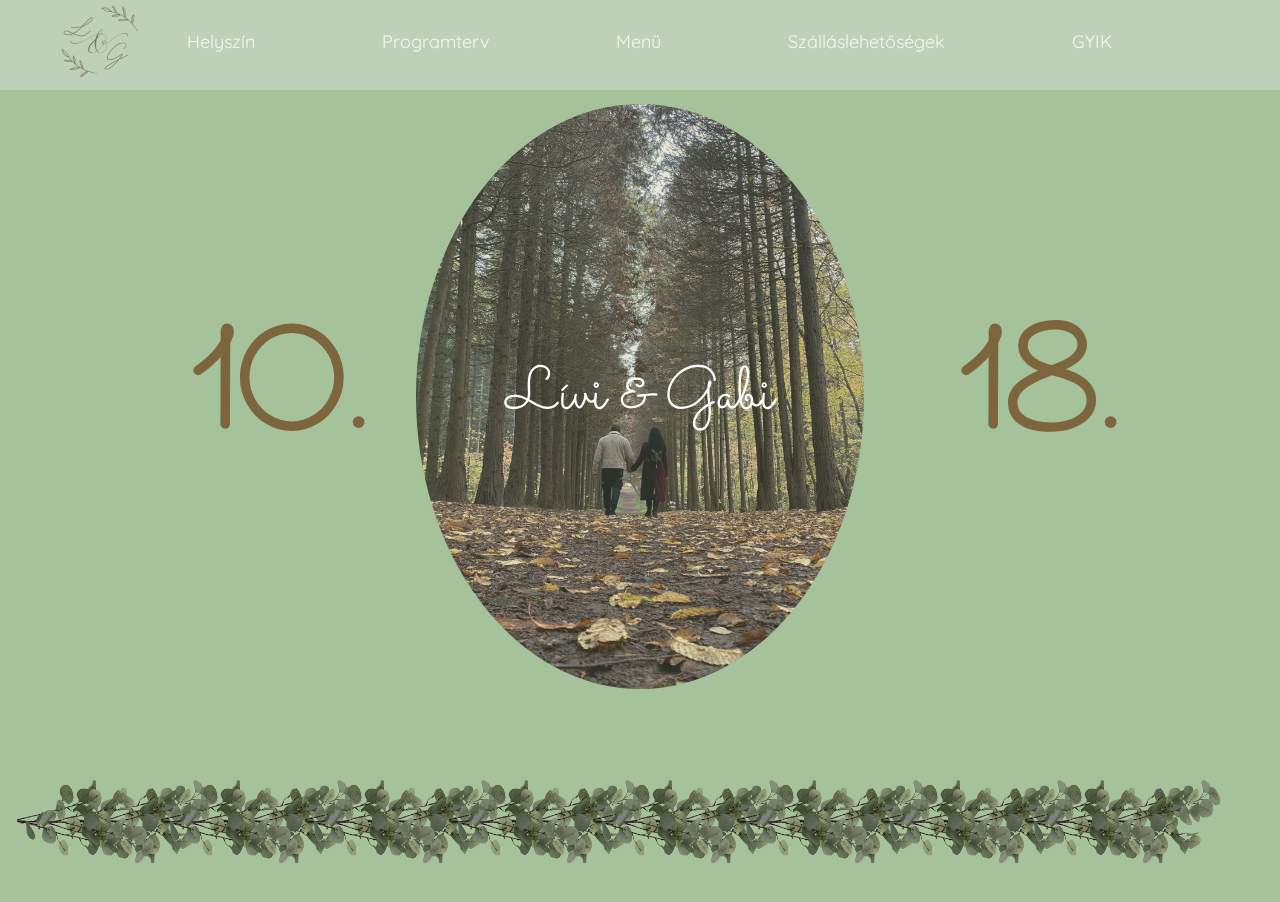
==== index.html @ f37aec96 "Add files via upload" ====
<html>
    <head>
        <title>liviesgabi</title>
        <meta charset="UTF-8">
        <link rel="stylesheet" href="style.css">
        <link rel="preconnect" href="https://fonts.googleapis.com">
        <link rel="preconnect" href="https://fonts.gstatic.com" crossorigin>
        <link href="https://fonts.googleapis.com/css2?family=Sacramento&display=swap" rel="stylesheet">
        <link href="https://fonts.googleapis.com/css2?family=Quicksand:wght@300..700&display=swap" rel="stylesheet">
        <link rel="stylesheet" href="https://cdnjs.cloudflare.com/ajax/libs/font-awesome/4.7.0/css/font-awesome.min.css">
    </head>
    <body>
      <div class="header">
        <ul id="navbar-ul2">
            <li><a href="index.html"><img id="logo" src="logo.png" alt=""></a></li>
            <li><a class="headertext-padding headertext-style quicksand hideOnMobile" href="helyszin.html">Helyszín</a></li>
            <li><a class="headertext-padding headertext-style quicksand hideOnMobile" href="programterv.html">Programterv</a></li>
            <li><a class="headertext-padding headertext-style quicksand hideOnMobile" href="menu.html">Menü</a></li>
            <li><a class="headertext-padding headertext-style quicksand hideOnMobile" href="szallasok.html">Szálláslehetőségek</a></li>
            <li><a class="headertext-padding headertext-style quicksand hideOnMobile" href="gyik.html">GYIK</a></li>
            <li><a id="ham-icon" class="headertext-padding headertext-style quicksand" onclick=showSidebar() href="#"><svg xmlns="http://www.w3.org/2000/svg" height="40" viewBox="0 -960 960 960" width="40"><path d="M120-240v-80h720v80H120Zm0-200v-80h720v80H120Zm0-200v-80h720v80H120Z"/></svg></a></li>
          </ul>
      </div>
        <div class="sidebar">
      
          <ul>
            <li><a onclick=hideSidebar() href="#"><svg xmlns="http://www.w3.org/2000/svg" height="24" viewBox="0 -960 960 960" width="24"><path d="m256-200-56-56 224-224-224-224 56-56 224 224 224-224 56 56-224 224 224 224-56 56-224-224-224 224Z"/></svg></a></li>
            <li><a class="headertext-padding headertext-style quicksand" href="helyszin.html">Helyszín</a></li>
            <li><a class="headertext-padding headertext-style quicksand" href="programterv.html">Programterv</a></li>
            <li><a class="headertext-padding headertext-style quicksand" href="menu.html">Menü</a></li>
            <li><a class="headertext-padding headertext-style quicksand" href="szallasok.html">Szálláslehetőségek</a></li>
            <li><a class="headertext-padding headertext-style quicksand" href="gyik.html">GYIK</a></li>
          </ul>
  
        </div>
      
          <div class="center-cross-screen-left">
          <h2 id="month" class="sacramento-regular">10.</h2>
          </div>
          <div class="center-cross-screen-right">
            <h2 id="month" class="sacramento-regular">18.</h2>
            </div>
        </div>
        <div class="center-screen">
            <h2 id="main-title" class="sacramento-regular">Lívi & Gabi</h2>
            <img id="together-img" src="together.jpg">
        </div>
          </div>
        <div id="treeline">
    
        <img class="leaf-img" id="leaf-img-1" src="leaf.png">
        <img class="leaf-img" id="leaf-img-2" src="leaf.png">
        <img class="leaf-img" id="leaf-img-3" src="leaf.png">
        <img class="leaf-img" id="leaf-img-4" src="leaf.png">
        <img class="leaf-img" id="leaf-img-5" src="leaf.png">
        <img class="leaf-img" id="leaf-img-6" src="leaf.png">
        <img class="leaf-img" id="leaf-img-7" src="leaf.png">
        <img class="leaf-img" id="leaf-img-8" src="leaf.png">     
        </div>
        <script>
          function showSidebar(){
            const sidebar = document.querySelector('.sidebar')
            sidebar.style.display = 'flex'
          }
          function hideSidebar(){
            const sidebar = document.querySelector('.sidebar')
            sidebar.style.display = 'none'
          }
      </script>
    </body>
</html>
---- style.css ----
body {
    background-color: rgb(166,194,155);
    background-position: center;
    background-repeat: no-repeat;
    background-size: cover;
    padding: 0;
    margin: 0;
}

a {
    text-decoration: none;
    color: rgb(255,255,255);
    
}

a:hover {
    font-weight: 500;
}

hr{
    width: 80%;
    margin-top: 10%;
    height: 0px;
    border: none;
    border-top: 0.5px solid rgba(78, 30, 2, 0.311);
}

svg{
    display:none;
}


#navbar {
    overflow: hidden;
    top: 0;
    width: 100%;
    z-index: 2;
}

#main-title {
    color: rgb(255,255,255);
    font-size: 100px;
    z-index:1;
}

#venue-div {
    margin-top: 5%;
    margin-bottom: 10%;
    /*
    margin-left:10%;
    margin-right:10%;
    */
    height: 300px;
    background-color: rgba(99,116,93,.2);
    border-radius: 15px;
}

#venue-img {
    width: 60%; 
    height: 60%;
    margin: 15px;
    border-radius: 15px;
}



#venue-img-div {
    border-left: 1px solid rgba(120,120,120,.4);
}

#treeline {
   margin-left: 45px;
}

#reed-right {
    position: absolute;
    z-index:1;
    margin-left: 77%;
    margin-top: -8%;
    transform: scaleX(-1);
}

#reed-left {
    position: absolute;
    z-index:1;
    margin-top: -8%;
    margin-left: 11%;
}

#together-img{
    position:absolute;
    z-index:0;
    width: 35%;
    height: 65%;
    border-radius: 50%;
    opacity: 75%;
}

#logo {
    position: absolute;
    height: 90px;
    width: 90px;
    margin-left: 3%;
    z-index:1;
}


#month {
    font-size: 140px;
    color:#795c34;
    opacity: 0.9;
    font-weight: 600;
}

#venue-title{
    color:#795c34;
    opacity: 0.9;
}

#menu-div {
    width: 50%;
    height: 140%;
    background-color: rgba(243, 222, 210, 0.2);
    color:#795c34;
    opacity: 0.9;
    display:flex;
    justify-content: center;
    align-items: center;
    margin-top: 15%;
    border-radius: 8px;
    margin-bottom: 2%;
    display: block;
    text-align: center;
}

#menu-title-div {
    font-size: 30px;
    padding-top: 10%;
    font-weight: 200;
}

#appetizer-title-div {
    color:#795c34;
    opacity: 0.9;
    font-size: 22px;
    padding-top: 15%;
}

#appetizer-title-div h3 {
    font-size: 20px;
    font-weight: 200;
}

#main-course-title-div {
    color:#795c34;
    opacity: 0.9;
    font-size: 22px;
    padding-top: 15%;
}

#main-course-title-div h3 {
    font-size: 20px;
    font-weight: 200;
}

#dessert-title-div {
    font-size: 22px;
    padding-top: 15%;
    color:#795c34;
    opacity: 0.9;
}

#dessert-title-div h3 {
    font-size: 20px;
    font-weight: 200;
}

#hotel-main-title{
    color:#80471c;
    opacity: 0.6;
}

#faqdiv {
    text-align:center;
    margin-top: 10%;
    margin-bottom: 5%;
    font-size: 18px;
    color: rgb(74, 26, 6);
    padding-left: 8%;
    padding-right: 8%;
    padding-top: 5%;
    padding-bottom: 5%;
    background-color: rgba(255,255,255,.2);
    font-family:"DM Sans", sans-serif;
}

#faqdiv p:not(#googlemap){
    margin-bottom: 5%;
}

#faqdiv h3 {
    font-weight: bolder;
}

#faqdiv a {
    color:blue;
    text-decoration: underline;
}

#gyikdiv {
    margin-top:10%;
    text-align: center;
    font-size: 30px;
    font-family:"DM Sans", sans-serif;
    color: rgb(74, 26, 6);
}

.off-screen-menu {
    background-color: rgba(230,230,230,.4);
    height: 100vh;
    width: 100%;
    max-width: 450px;
    position: fixed;
    top: 0;
    right: -450px;
    display:flex;
    flex-direction: column;
    justify-content: center;
    align-items: center;
    text-align: center;
    font-size: 3rem;
    transition: .3s ease;
}

.off-screen-menu.active {
    right: 0;
}

.ham-menu {
    height: 50px;
    width: 50px;
    margin-left: auto;
    position: relative;
}

.ham-menu span {
    height: 5px;
    width: 100%;
    background-color: white;
    border-radius: 25px;
    position: absolute;
    top: 50%;
    left: 50%;
    transform: translate(-50%, -50%);
    transition: .3s ease;
}

.ham-menu span:nth-child(1) {
    top: 25%;
}

.ham-menu span:nth-child(3) {
    top: 75%;
}

.ham-menu.active span:nth-child(1) {
    top: 50%;
    transform: translate(-50%, -50%) rotate(45deg);
}

.ham-menu.active span:nth-child(2){
    opacity: 0;
}

.ham-menu.active span:nth-child(3){
    top: 50%;
    transform: translate(-50%, 50%) rotate(-45deg);
}


.center {
    margin: auto;
    width: 50%;
  }

.header {
    overflow: hidden;
    background-color: rgba(230,230,230,.4);
    position: fixed;
    top: 0;
    width: 100%;
    z-index: 2;
    height: 90px;
    backdrop-filter: blur(5px);
}

.sidebar {
    position: fixed;
    top: 0;
    right: 0;
    height: 100vh;
    width: 250px;
    z-index: 999;
    background-color: rgba(230,230,230,.4);
    box-shadow: -10px 0 10px rgba(0,0,0,0.1);
    display: none;
    flex-direction: column;
    align-items: flex-start;
    justify-content: flex-start;
    backdrop-filter: blur(10px);
}

.sidebar ul {
    list-style: none;
}

.sidebar li {
    width: 100%;
    margin-top: 20px;
}

.sidebar a {
    width: 100%;
}

.quicksand {
    font-family: "Quicksand", sans-serif;
    font-optical-sizing: auto;
    font-weight: 300;
    font-style: normal;
}

nav{
    background-color: rgba(230,230,230,.4);

}

nav ul {
    width: 100%;
    list-style: none;
    display: flex;
    justify-content: space-between;  
}

svg{
    fill:white;
}

#navbar-ul {
    display: flex;
    flex-direction: row;
    justify-content: space-between;
}

#navbar-ul2 {
    width: 100%;
    list-style: none;
    display: flex;
    flex-direction: row;
    justify-content: space-between;
    align-items: center;
    
}

#navbar-ul2 li{
    height: 50px;
}

#navbar-ul2 a {
    height: 100%;
    padding: 0 30px;
    text-decoration: none;
    display: flex;
    align-items: center;
}

#navbar-ul2 :nth-child(1){
  margin-left: -5px;
}

#navbar-ul2 :nth-child(7){
    margin-right: 4%;
    font-size: 20px;
  }

#navbar-template li {
    height: 50px;
}

#navbar a {
    height:100%;
    padding: 0 30px;
    text-decoration: none;
    align-items: center;
    color: black;
}

#navbar a.icon {
    display: block;
    position: absolute;
    right: 50;
    top: 37;
    font-size: 25px;
  }

  /* Add a grey background color on mouse-over */
#navbar a:hover {
    background-color: #ddd;
    color: black;
  }
  
  /* Style the active link (or home/logo) */
 #navbar .active {
    background-color: #04AA6D;
    color: white;
  }

#faqdiv h3{
    cursor: pointer;
    margin-bottom: 3%;
}

#faqdiv h3:hover{
    color: rgba(74, 26, 6,.7);
}

.sacramento-regular {
    font-family: "Sacramento", cursive;
    font-weight: 400;
    font-style: normal;
}

.dm-sans {
    font-family: "DM Sans", sans-serif;
    font-optical-sizing: auto;
    font-weight: 300;
    font-style: normal;
  }

.title {
    text-align: center;
    margin-top: 200px;
    font-size: 80px;
    color: rgb(255,255,255);
}

.hotel-left {
    height: 450px;
    max-width: 700px;
    border-radius: 15px;
}

.hotel-left img{
    display: block;
    position: relative;
    height: 450px;
    width: 700px;
    border-radius: 15px;
}

.hotel-right{
    position: relative;
    height: 450px;
    max-width: 950px;
    border-radius: 15px;
}

.hotel-right img{
    display: block;
    position: relative;
    height: 450px;
    width: 950px;
    border-radius: 15px;
}

.hotel-div {
    display:flex;
    justify-content: center;
    align-items: center;
    
}

  .slide-up, .slide-down {
    overflow:hidden
  }
  .slide-up > div, .slide-down > div {
    margin-top: -25%;
    transition: margin-top 0.4s ease-in-out;
  }
  .slide-down > div {            
    margin-top: 0;
  } 

.hotel-div {
    /*
    margin-top: 5%;
    margin-bottom: 10%;
    
    margin-left:10%;
    margin-right:10%;
    */
    height: 600px;
    border-radius: 15px;
}




.hotel-description{
    background-color: rgba(255,255,255,.1);
}

.citytitle {
    margin-top: 10%;
    color: white;
    font-size: 50px;
    text-align: center;
}

.center-screen {
    display: flex;
    justify-content: center;
    align-items: center;
    text-align: center;
    min-height: 88vh;
}

.center-cross-screen-left {
    position:absolute;
    display: flex;
    justify-content: center;
    align-items: center;
    text-align: center;
    min-height: 88vh;
    margin-left: 15%;
    z-index:1;
}

.center-cross-screen-right {
    position:absolute;
    display: flex;
    justify-content: center;
    align-items: center;
    text-align: center;
    min-height: 88vh;
    margin-left: 75%;
    z-index:0;
}

.center-screen-small {
    display: flex;
    justify-content: center;
    align-items: center;
    text-align: center;
    min-height: 65vh;
}

.left-screen {
    display: flex;
    justify-content: center;
    align-items: center;
    flex-direction: column;
}

.right-screen {
    display: flex;
    justify-content: center;
    align-items: center;
    flex-direction: column;
}


.half {
    width: 50%;

}

.eighty {
    width:80%;
}

.twenty {
    width: 20%;
}
  
.header-center {
    padding-top: 30px;
    text-align: center;
    z-index:0;
}


.header-center a:last-child{
    margin-right:auto;
}

.headertext-padding {
    margin-left: 5%;
    margin-right: 5%;
    padding-bottom: 100px;
    
}

.headertext-style {
    font-weight: 400;
    font-style: normal;
    color: rgba(255,255,255,.8);
    text-decoration: none;
    font-size: 18px;
}

.venue-text {
    padding: 15px;
    font-size:20px;
    color: rgba(245,245,245);
}

.venue-title{
    padding: 25px;
    font-size:30px;
    color: rgba(245,245,245);
    font-style:oblique;
    text-decoration:underline;
}

.rotate20 {
    -webkit-transform: rotate(20deg);
    -moz-transform: rotate(20deg);
    -o-transform: rotate(20deg);
    -ms-transform: rotate(20deg);
    transform: rotate(20deg);
}

.rotate200 {
    -webkit-transform: rotate(200deg);
    -moz-transform: rotate(200deg);
    -o-transform: rotate(200deg);
    -ms-transform: rotate(200deg);
    transform: rotate(200deg);
}

.rotate30 {
    -webkit-transform: rotate(35deg);
    -moz-transform: rotate(35deg);
    -o-transform: rotate(35deg);
    -ms-transform: rotate(35deg);
    transform: rotate(35deg);
}

.rotate60 {
    -webkit-transform: rotate(60deg);
    -moz-transform: rotate(60deg);
    -o-transform: rotate(60deg);
    -ms-transform: rotate(60deg);
    transform: rotate(60deg);
}

.leaf-img {
    width: 300px;
    height: 200px;
    margin: -40px;
    padding: 0px;
}

@media (min-width: 1700px) and (max-width: 1850px){
       /*#leaf-img-8 {
        visibility: hidden;
    }*/
    

    .leaf-img {
        width:280px;
        height: 180px;
    }
    
    #together-img {
        width: 30%;
        height: 60%;
    }
}

@media (min-width: 1630px) and (max-width: 1700px){
    /*
    #leaf-img-8 {
        visibility: hidden;
    }
    #leaf-img-7 {
        visibility: hidden;
    }
    
    #treeline{
        margin-left: 10%;
    }
    */
    .leaf-img {
        width:270px;
        height: 160px;
    }
}

@media (min-width: 1550px) and (max-width: 1630px){
    .leaf-img {
        width:260px;
        height: 160px;
    }
}

@media (min-width: 1450px) and (max-width: 1550px){
    .leaf-img {
        width: 250px;
        height: 150px;
    }
    
}

@media (min-width: 1380px) and (max-width: 1450px){
 
    .leaf-img {
        width: 240px;
        height: 150px;
    }

    .header a {
        display: none;
    }
}

@media (min-width: 1280px) and (max-width: 1380px){
    .leaf-img {
        width: 225px;
        height: 150px;
    }

    .header a {
        display: none;
    }
}
    @media (min-width: 1250px) and (max-width: 1280px){
        .leaf-img {
            width: 220px;
            height: 150px;
        }

        .header a {
            display: none;
        }
    }
    @media (min-width: 1170px) and (max-width:1250px){
        #leaf-img-8 {
            visibility: hidden;
        }
        .leaf-img {
            width: 230px;
            height: 150px;
        }

        .header a {
            display: none;
        }
    }
    @media (min-width: 1170px) and (max-width:1250px){
        #leaf-img-8 {
                visibility: hidden;
            }
        .leaf-img {
                width: 230px;
                height: 150px;
        }

        .header a {
            display: none;
        }
    }
        @media (min-width: 1100px) and (max-width:1170px){
            #leaf-img-8 {
                    visibility: hidden;
                }
                #leaf-img-7 {
                    visibility: hidden;
                }
            .leaf-img {
                    width: 245px;
                    height: 150px;
            }

            .header a {
                display: none;
            }
        }
            @media (min-width: 1030px) and (max-width:1100px){
                #leaf-img-8 {
                        visibility: hidden;
                    }
                    #leaf-img-7 {
                        visibility: hidden;
                    }
                .leaf-img {
                        width: 235px;
                        height: 150px;
                }

                .header a {
                    display: none;
                }
            }
                @media (min-width: 950px) and (max-width:1030px){
                    #leaf-img-8 {
                            visibility: hidden;
                        }
                        #leaf-img-7 {
                            visibility: hidden;
                        }
                        #leaf-img-6 {
                            visibility: hidden;
                        }
                    .leaf-img {
                            width: 245px;
                            height: 150px;
                    }

                    .header a {
                        display: none;
                    }
                }
                    @media (min-width: 880px) and (max-width:950px){
                            #leaf-img-8 {
                                visibility: hidden;
                            }
                            #leaf-img-7 {
                                visibility: hidden;
                            }
                            #leaf-img-6 {
                                visibility: hidden;
                            }
                            
                        .leaf-img {
                                width: 240px;
                                height: 150px;
                        }

                        .header a {
                            display: none;
                        }
                    }
                    @media (min-width: 780px) and (max-width:880px){
                        #leaf-img-8 {
                            visibility: hidden;
                        }
                        #leaf-img-7 {
                            visibility: hidden;
                        }
                        #leaf-img-6 {
                            visibility: hidden;
                        }
                        #leaf-img-5 {
                            visibility: hidden;
                        }
                    .leaf-img {
                            width: 250px;
                            height: 150px;
                    }

                    .header a {
                        display: none;
                    }
                }
                    @media (min-width: 720px) and (max-width:780px){
                        #leaf-img-8 {
                            visibility: hidden;
                        }
                        #leaf-img-7 {
                            visibility: hidden;
                        }
                        #leaf-img-6 {
                            visibility: hidden;
                        }
                        #leaf-img-5 {
                            visibility: hidden;
                        }
                    .leaf-img {
                            width: 240px;
                            height: 150px;
                    }

                    .header a {
                        display: none;
                    }
                }
                    @media (min-width: 640px) and (max-width:720px){
                        #leaf-img-8 {
                            visibility: hidden;
                        }
                        #leaf-img-7 {
                            visibility: hidden;
                        }
                        #leaf-img-6 {
                            visibility: hidden;
                        }
                        #leaf-img-5 {
                            visibility: hidden;
                        }
                    .leaf-img {
                            width: 220px;
                            height: 150px;
                    }

                    .header a {
                        display: none;
                    }
                }
                @media (min-width: 600px) and (max-width:640px){
                    #leaf-img-8 {
                        visibility: hidden;
                    }
                    #leaf-img-7 {
                        visibility: hidden;
                    }
                    #leaf-img-6 {
                        visibility: hidden;
                    }
                    #leaf-img-5 {
                        visibility: hidden;
                    }
                .leaf-img {
                        width: 210px;
                        height: 150px;
                }

                .header a {
                    display: none;
                }
            }
                @media (min-width: 310px) and (max-width:600px){
                #leaf-img-8 {
                    visibility: hidden;
                }
                #leaf-img-7 {
                    visibility: hidden;
                }
                #leaf-img-6 {
                    visibility: hidden;
                }
                #leaf-img-5 {
                    visibility: hidden;
                }
                #leaf-img-4 {
                    visibility: hidden;
                }
            .leaf-img {
                    width: 220px;
                    height: 150px;
            }

            .header a {
                display: none;
            }
        }

@media(min-width: 800px) and (max-width: 1100px){
    #navbar-ul2 li:nth-child(2){
        display: none;
    }
    #navbar-ul2 li:nth-child(3){
        display: none;
    }
    #navbar-ul2 li:nth-child(4){
        display: none;
    }
    #navbar-ul2 li:nth-child(5){
        display: none;
    }
    #navbar-ul2 li:nth-child(6){
        display: none;
    }
    svg{
        display:block;
    }
    #navbar-ul2:nth-child(1){
        margin-left:-3%;
    }
    #together-img{
        position:absolute;
        z-index:0;
        border-radius: 50;
        width: 65%;
        opacity: 75%;
    }
    #month{
        display:none;
    }
}
@media(min-width: 800px) and (max-width: 1300px){

#main-title {
    font-size: 60px;
}
.hotel-div{
   min-height: 950px;
   margin-top:40px;
   flex-direction: column;
}
.left-screen{
    min-height: 350px;
    margin-top:40px;
    width: 100%;
}
.right-screen{
    min-height: 350px;
    margin-top:40px;
    width: 100%;
}

.hotel-left{
    border-radius: 0px;
}
.hotel-left img{
    border-radius: 0px;
}

.hotel-right{
    border-radius: 0px;
}
.hotel-right img{
    border-radius: 0px;
}

.citytitle{
    margin-top: 20%;
    font-size: 40px;
}

#egy{
    order: 1;
}
#ketto{
    order: 2;
}
#harom{
    order: 3;
}
#negy{
    order: 4;
}
#ot{
    order: 5;
}
#hat{
    order: 6;
}
#het{
    order: 7;
}
#nyolc{
    order: 8;
}
#kilenc{
    order: 9;
}
#tiz{
    order: 10;
}
#tizenegy{
    order: 11;
}
#tizenketto{
    order: 12;
}
#tizenharom{
    order: 13;
}
#tizennegy{
    order: 14;
}
#tizenot{
    order: 15;
}
#tizenhat{
    order: 16;
}
#tizenhet{
    order: 17;
}
#tizennyolc{
    order: 18;
}
#hoteltitle{
    font-size:85px;
}
.hotel-img{
    width: 135%!important;
    margin-bottom: -10%;
    border-radius:0px;
}

.hotel-description{
    margin-top: 45px;
    margin-right: -10%;
    margin-left: -10%;
}
}

@media(min-width: 500px) and (max-width: 800px){
    #navbar-ul2 li:nth-child(2){
        display: none;
    }
    #navbar-ul2 li:nth-child(3){
        display: none;
    }
    #navbar-ul2 li:nth-child(4){
        display: none;
    }
    #navbar-ul2 li:nth-child(5){
        display: none;
    }
    #navbar-ul2 li:nth-child(6){
        display: none;
    }
    svg{
        display:block;
    }
    #navbar-ul2:nth-child(1){
        margin-left:-4%;
    }
    #gyikdiv{
        margin-top: 30%;
      }
      #together-img{
        position:absolute;
        z-index:0;
        border-radius: 0;
        width: 100%;
        opacity: 75%;
    }
    #month{
        display:none;
    }
    #main-title {
        font-size: 70px;
    }
    #main-title {
        font-size: 60px;
    }
    .hotel-div{
       min-height: 950px;
       margin-top:40px;
       flex-direction: column;
    }
    .left-screen{
        min-height: 350px;
        margin-top:40px;
        width: 100%;
    }
    .right-screen{
        min-height: 350px;
        margin-top:40px;
        width: 100%;
    }

    .hotel-left{
        border-radius: 0px;
    }
    .hotel-left img{
        border-radius: 0px;
    }

    .hotel-right{
        border-radius: 0px;
    }
    .hotel-right img{
        border-radius: 0px;
    }

    .citytitle{
        margin-top: 20%;
        font-size: 40px;
    }

    #egy{
        order: 1;
    }
    #ketto{
        order: 2;
    }
    #harom{
        order: 3;
    }
    #negy{
        order: 4;
    }
    #ot{
        order: 5;
    }
    #hat{
        order: 6;
    }
    #het{
        order: 7;
    }
    #nyolc{
        order: 8;
    }
    #kilenc{
        order: 9;
    }
    #tiz{
        order: 10;
    }
    #tizenegy{
        order: 11;
    }
    #tizenketto{
        order: 12;
    }
    #tizenharom{
        order: 13;
    }
    #tizennegy{
        order: 14;
    }
    #tizenot{
        order: 15;
    }
    #tizenhat{
        order: 16;
    }
    #tizenhet{
        order: 17;
    }
    #tizennyolc{
        order: 18;
    }
    #hoteltitle{
        font-size:85px;
    }
    .hotel-img{
        width: 110%!important;
        margin-bottom: -10%;
        border-radius:0px;
    }
}


@media(min-width: 200px) and (max-width: 500px){
   
    #navbar-ul2 li:nth-child(2){
        display: none;
    }
    #navbar-ul2 li:nth-child(3){
        display: none;
    }
    #navbar-ul2 li:nth-child(4){
        display: none;
    }
    #navbar-ul2 li:nth-child(5){
        display: none;
    }
    #navbar-ul2 li:nth-child(6){
        display: none;
    }
    svg{
        display:block;
    }
    #navbar-ul2:nth-child(1){
        margin-left:-6%;
    }
    .slide-up, .slide-down {
        overflow:hidden
      }
      .slide-up > div, .slide-down > div {
        margin-top: -75%;
        transition: margin-top 0.4s ease-in-out;
      }
      .slide-down > div {            
        margin-top: 0;
      }
      
      #gyikdiv{
        margin-top: 30%;
      }

      #menu-div{
        width: 80%;
        height: 100%;
        margin-top: 25%;
      }
      #together-img{
        position:absolute;
        z-index:0;
        border-radius: 0;
        width: 110%;
        opacity: 75%;
        margin-top: -2%;
    }
    #month{
        display:none;
    }
    .leaf-img {
        width: 200px;
        height: 150px;
        margin: -40px;
        padding: 0px;
    }
    #main-title {
        font-size: 60px;
    }
    .hotel-div{
       min-height: 950px;
       margin-top:40px;
       flex-direction: column;
    }
    .left-screen{
        min-height: 350px;
        margin-top:40px;
        width: 100%;
    }
    .right-screen{
        min-height: 350px;
        margin-top:40px;
        width: 100%;
    }

    .hotel-left{
        border-radius: 0px;
    }
    .hotel-left img{
        border-radius: 0px;
    }

    .hotel-right{
        border-radius: 0px;
    }
    .hotel-right img{
        border-radius: 0px;
    }

    .citytitle{
        margin-top: 30%;
        font-size: 40px;
    }

    #egy{
        order: 1;
    }
    #ketto{
        order: 2;
    }
    #harom{
        order: 3;
    }
    #negy{
        order: 4;
    }
    #ot{
        order: 5;
    }
    #hat{
        order: 6;
    }
    #het{
        order: 7;
    }
    #nyolc{
        order: 8;
    }
    #kilenc{
        order: 9;
    }
    #tiz{
        order: 10;
    }
    #tizenegy{
        order: 11;
    }
    #tizenketto{
        order: 12;
    }
    #tizenharom{
        order: 13;
    }
    #tizennegy{
        order: 14;
    }
    #tizenot{
        order: 15;
    }
    #tizenhat{
        order: 16;
    }
    #tizenhet{
        order: 17;
    }
    #tizennyolc{
        order: 18;
    }
    #hoteltitle{
        font-size:70px;
    }
    .hotel-img{
        width: 100%!important;
        margin-bottom: -15%;
        border-radius:0px;
    }
    
}
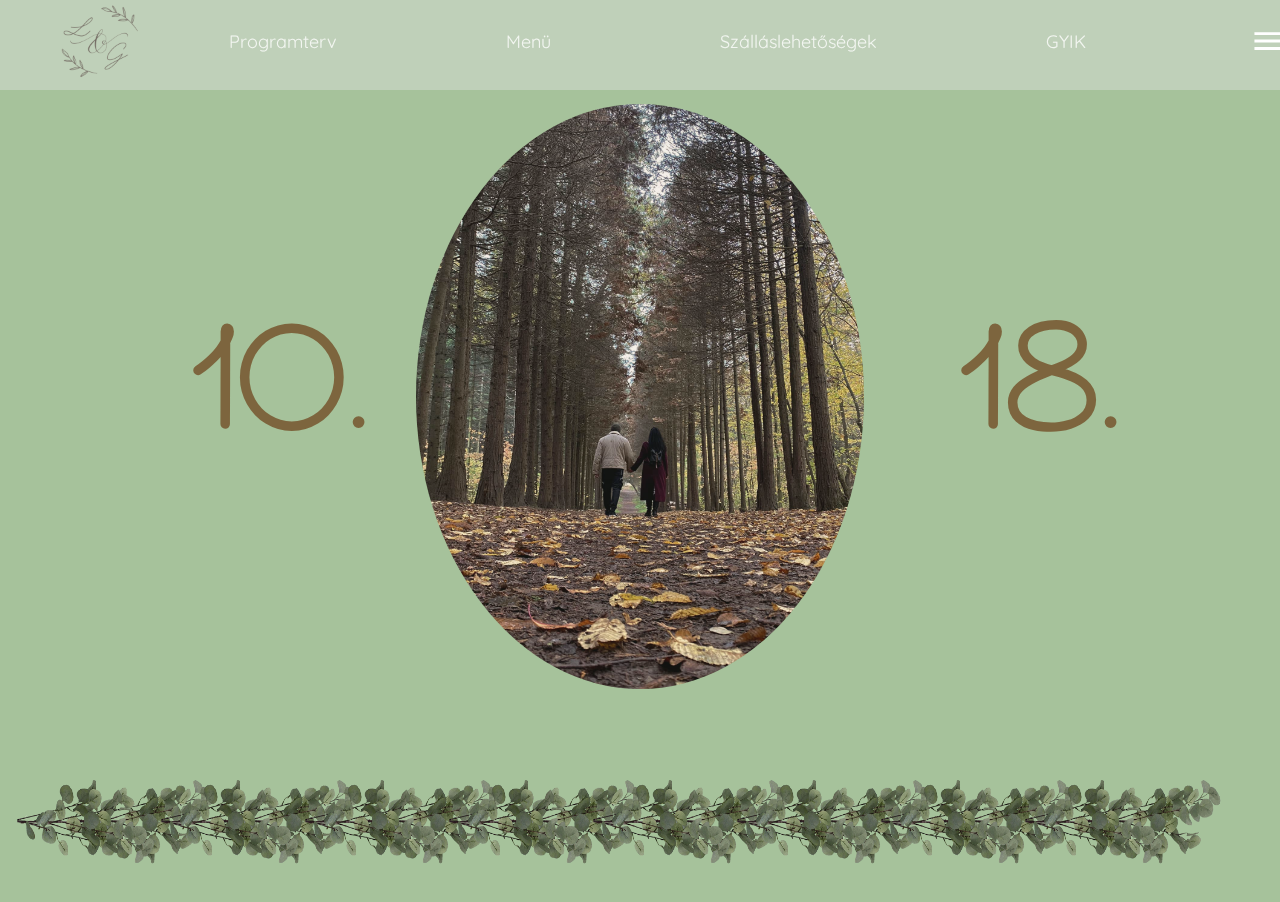
==== commit 35d7354e: "Update index.html" ====
--- a/index.html
+++ b/index.html
@@ -13,7 +13,7 @@
       <div class="header">
         <ul id="navbar-ul2">
             <li><a href="index.html"><img id="logo" src="logo.png" alt=""></a></li>
-            <li><a class="headertext-padding headertext-style quicksand hideOnMobile" href="helyszin.html">Helyszín</a></li>
+            <!--<li><a class="headertext-padding headertext-style quicksand hideOnMobile" href="helyszin.html">Helyszín</a></li>-->
             <li><a class="headertext-padding headertext-style quicksand hideOnMobile" href="programterv.html">Programterv</a></li>
             <li><a class="headertext-padding headertext-style quicksand hideOnMobile" href="menu.html">Menü</a></li>
             <li><a class="headertext-padding headertext-style quicksand hideOnMobile" href="szallasok.html">Szálláslehetőségek</a></li>
@@ -25,7 +25,7 @@
       
           <ul>
             <li><a onclick=hideSidebar() href="#"><svg xmlns="http://www.w3.org/2000/svg" height="24" viewBox="0 -960 960 960" width="24"><path d="m256-200-56-56 224-224-224-224 56-56 224 224 224-224 56 56-224 224 224 224-56 56-224-224-224 224Z"/></svg></a></li>
-            <li><a class="headertext-padding headertext-style quicksand" href="helyszin.html">Helyszín</a></li>
+            <!--<li><a class="headertext-padding headertext-style quicksand" href="helyszin.html">Helyszín</a></li>-->
             <li><a class="headertext-padding headertext-style quicksand" href="programterv.html">Programterv</a></li>
             <li><a class="headertext-padding headertext-style quicksand" href="menu.html">Menü</a></li>
             <li><a class="headertext-padding headertext-style quicksand" href="szallasok.html">Szálláslehetőségek</a></li>
@@ -42,7 +42,7 @@
             </div>
         </div>
         <div class="center-screen">
-            <h2 id="main-title" class="sacramento-regular">Lívi & Gabi</h2>
+            <!--<h2 id="main-title" class="sacramento-regular">Lívi & Gabi</h2>-->
             <img id="together-img" src="together.jpg">
         </div>
           </div>
@@ -68,4 +68,4 @@
           }
       </script>
     </body>
-</html>+</html>
--- a/style.css
+++ b/style.css
@@ -1,4 +1,3 @@
-
 body {
     background-color: rgb(166,194,155);
     background-position: center;
@@ -26,9 +25,6 @@
     border-top: 0.5px solid rgba(78, 30, 2, 0.311);
 }
 
-svg{
-    display:none;
-}
 
 
 #navbar {
@@ -39,9 +35,11 @@
 }
 
 #main-title {
-    color: rgb(255,255,255);
+    color: #944a05;
     font-size: 100px;
+    font-weight:400;
     z-index:1;
+    
 }
 
 #venue-div {
@@ -94,7 +92,7 @@
     width: 35%;
     height: 65%;
     border-radius: 50%;
-    opacity: 75%;
+    opacity:90%;
 }
 
 #logo {
@@ -214,6 +212,22 @@
     font-size: 30px;
     font-family:"DM Sans", sans-serif;
     color: rgb(74, 26, 6);
+}
+
+#program {
+    text-align:center;
+    margin-top: 8%;
+    margin-bottom: 5%;
+}
+
+#program img {
+    height: 80%;
+    width: 50%;
+    border-radius: 2px;
+    -webkit-box-shadow: 0px 0px 9px 0px rgba(77,77,75,1);
+-moz-box-shadow: 0px 0px 9px 0px rgba(77,77,75,1);
+box-shadow: 0px 0px 9px 0px rgba(77,77,75,1);
+
 }
 
 .off-screen-menu {
@@ -311,6 +325,11 @@
     backdrop-filter: blur(10px);
 }
 
+.black {
+    color: black!important;
+    fill: black;
+}
+
 .sidebar ul {
     list-style: none;
 }
@@ -561,6 +580,7 @@
     justify-content: center;
     align-items: center;
     flex-direction: column;
+    width: 100%;
 }
 
 .right-screen {
@@ -568,6 +588,7 @@
     justify-content: center;
     align-items: center;
     flex-direction: column;
+    width: 100%;
 }
 
 
@@ -958,6 +979,10 @@
         }
 
 @media(min-width: 800px) and (max-width: 1100px){
+    #navbar-ul2 :nth-child(1) {
+        margin-left: -5px;
+        margin-top: 5px;
+    }
     #navbar-ul2 li:nth-child(2){
         display: none;
     }
@@ -980,20 +1005,127 @@
         margin-left:-3%;
     }
     #together-img{
-        position:absolute;
         z-index:0;
-        border-radius: 50;
-        width: 65%;
-        opacity: 75%;
+        border-radius: 0;
+        width: 120%;
+        margin-top: -55%;
+        height: 55%;
+        opacity: 90%;
     }
     #month{
         display:none;
     }
-}
+    #main-title{
+        font-size: 120px;
+    }
+
+    #hoteltitle{
+        font-size:110px;
+    }
+
+    #menu-div{
+        width: 90%;
+        height: 90%;
+    }
+
+    #menu-div h2{
+        font-size: 50px;
+    }
+
+    #menu-div h3{
+        font-size: 40px;
+    }
+
+    #menu-div h4{
+        font-size: 40px;
+    }
+
+    #gyikdiv h2 {
+        margin-top: 20%;
+    }
+
+    #gyikdiv h6 {
+        margin-top: 20%;
+        font-size: 12px;
+        font-weight: 200;
+    }
+
+    #program {
+    margin-top: 20%;
+    margin-bottom: 5%;
+    
+    }
+
+    #program img {
+    width: 80%;
+    border-radius: 2px;
+    -webkit-box-shadow: 0px 0px 9px 0px rgba(77,77,75,1);
+    -moz-box-shadow: 0px 0px 9px 0px rgba(77,77,75,1);
+    box-shadow: 0px 0px 9px 0px rgba(77,77,75,1);
+    }
+
+    #treeline {
+        visibility:hidden;
+    }
+    
+    .header {
+        height: 110px;
+    }
+
+    .sidebar {
+        width: 55%;
+    }
+
+    .sidebar a {
+        font-size: 48px;
+        font-weight: 600;
+    }
+    
+    .sidebar li {
+        margin-top: 60px;
+    }
+
+    .citytitle {
+        font-size: 60px;
+    }
+
+    .venue-title {
+        font-size: 45px;
+    }
+
+    .quicksand {
+        font-weight: 500;
+    }
+
+    .venue-text {
+        font-size: 23px;
+    }
+
+    .hotel-left img {
+            border-radius: 15px;
+    }
+
+    .hotel-description {
+            border-radius: 15px;
+    }
+    
+    svg {
+        height: 40;
+        width: 40;
+    }
+
+     .slide-up > div, .slide-down > div {
+        margin-top: -75%;
+        transition: margin-top 0.4s ease-in-out;
+      }
+      .slide-down > div {            
+        margin-top: 0;
+      } 
+    
 @media(min-width: 800px) and (max-width: 1300px){
 
 #main-title {
-    font-size: 60px;
+    font-size: 120px;
 }
 .hotel-div{
    min-height: 950px;
@@ -1101,6 +1233,7 @@
 }
 
 @media(min-width: 500px) and (max-width: 800px){
+
     #navbar-ul2 li:nth-child(2){
         display: none;
     }
@@ -1285,6 +1418,168 @@
         margin-top: 25%;
       }
       #together-img{
+        z-index:0;
+        border-radius: 0!important;
+        width: 110%;
+        opacity: 75%;
+        margin-top: 10%;
+    }
+    #month{
+        display:none;
+    }
+    .leaf-img {
+        width: 200px;
+        height: 150px;
+        margin: -40px;
+        padding: 0px;
+    }
+    #main-title {
+        font-size: 60px;
+    }
+    .hotel-div{
+       min-height: 950px;
+       margin-top:40px;
+       flex-direction: column;
+    }
+    .left-screen{
+        min-height: 350px;
+        margin-top:40px;
+        width: 100%;
+    }
+    .right-screen{
+        min-height: 350px;
+        margin-top:40px;
+        width: 100%;
+    }
+
+    .hotel-left{
+        border-radius: 0px;
+    }
+    .hotel-left img{
+        border-radius: 0px;
+    }
+
+    .hotel-right{
+        border-radius: 0px;
+    }
+    .hotel-right img{
+        border-radius: 0px;
+    }
+
+    .citytitle{
+        margin-top: 30%;
+        font-size: 40px;
+    }
+
+    #egy{
+        order: 1;
+    }
+    #ketto{
+        order: 2;
+    }
+    #harom{
+        order: 3;
+    }
+    #negy{
+        order: 4;
+    }
+    #ot{
+        order: 5;
+    }
+    #hat{
+        order: 6;
+    }
+    #het{
+        order: 7;
+    }
+    #nyolc{
+        order: 8;
+    }
+    #kilenc{
+        order: 9;
+    }
+    #tiz{
+        order: 10;
+    }
+    #tizenegy{
+        order: 11;
+    }
+    #tizenketto{
+        order: 12;
+    }
+    #tizenharom{
+        order: 13;
+    }
+    #tizennegy{
+        order: 14;
+    }
+    #tizenot{
+        order: 15;
+    }
+    #tizenhat{
+        order: 16;
+    }
+    #tizenhet{
+        order: 17;
+    }
+    #tizennyolc{
+        order: 18;
+    }
+    #hoteltitle{
+        font-size:70px;
+    }
+    .hotel-img{
+        width: 100%!important;
+        margin-bottom: -15%;
+        border-radius:0px;
+    }
+    
+}
+
+@media(min-width: 0px) and (max-width: 200px){
+   
+    #navbar-ul2 li:nth-child(2){
+        display: none;
+    }
+    #navbar-ul2 li:nth-child(3){
+        display: none;
+    }
+    #navbar-ul2 li:nth-child(4){
+        display: none;
+    }
+    #navbar-ul2 li:nth-child(5){
+        display: none;
+    }
+    #navbar-ul2 li:nth-child(6){
+        display: none;
+    }
+    svg{
+        display:block;
+    }
+    #navbar-ul2:nth-child(1){
+        margin-left:-6%;
+    }
+    .slide-up, .slide-down {
+        overflow:hidden
+      }
+      .slide-up > div, .slide-down > div {
+        margin-top: -75%;
+        transition: margin-top 0.4s ease-in-out;
+      }
+      .slide-down > div {            
+        margin-top: 0;
+      }
+      
+      #gyikdiv{
+        margin-top: 30%;
+      }
+
+      #menu-div{
+        width: 80%;
+        height: 100%;
+        margin-top: 25%;
+      }
+      #together-img{
         position:absolute;
         z-index:0;
         border-radius: 0;
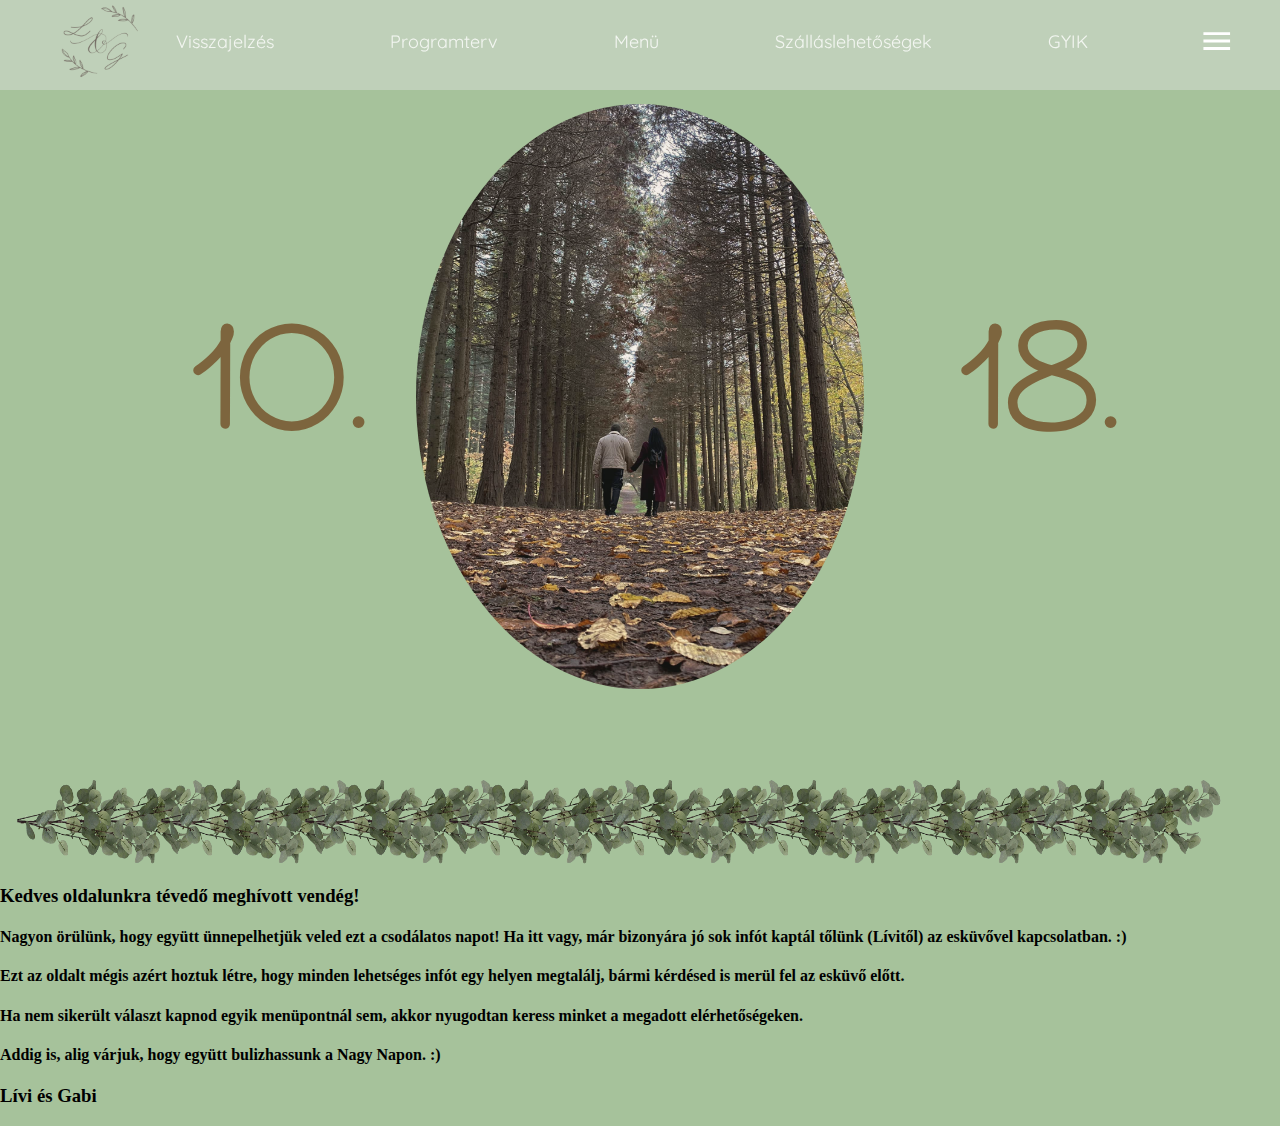
==== commit 8799a504: "Update index.html" ====
--- a/index.html
+++ b/index.html
@@ -8,12 +8,15 @@
         <link href="https://fonts.googleapis.com/css2?family=Sacramento&display=swap" rel="stylesheet">
         <link href="https://fonts.googleapis.com/css2?family=Quicksand:wght@300..700&display=swap" rel="stylesheet">
         <link rel="stylesheet" href="https://cdnjs.cloudflare.com/ajax/libs/font-awesome/4.7.0/css/font-awesome.min.css">
+        <link rel="preconnect" href="https://fonts.googleapis.com">
+        <link rel="preconnect" href="https://fonts.gstatic.com" crossorigin>
+        <link href="https://fonts.googleapis.com/css2?family=Playwrite+AU+QLD:wght@100..400&display=swap" rel="stylesheet">
     </head>
     <body>
       <div class="header">
         <ul id="navbar-ul2">
             <li><a href="index.html"><img id="logo" src="logo.png" alt=""></a></li>
-            <!--<li><a class="headertext-padding headertext-style quicksand hideOnMobile" href="helyszin.html">Helyszín</a></li>-->
+            <li><a class="headertext-padding headertext-style quicksand hideOnMobile" href="helyszin.html">Visszajelzés</a></li>
             <li><a class="headertext-padding headertext-style quicksand hideOnMobile" href="programterv.html">Programterv</a></li>
             <li><a class="headertext-padding headertext-style quicksand hideOnMobile" href="menu.html">Menü</a></li>
             <li><a class="headertext-padding headertext-style quicksand hideOnMobile" href="szallasok.html">Szálláslehetőségek</a></li>
@@ -25,7 +28,7 @@
       
           <ul>
             <li><a onclick=hideSidebar() href="#"><svg xmlns="http://www.w3.org/2000/svg" height="24" viewBox="0 -960 960 960" width="24"><path d="m256-200-56-56 224-224-224-224 56-56 224 224 224-224 56 56-224 224 224 224-56 56-224-224-224 224Z"/></svg></a></li>
-            <!--<li><a class="headertext-padding headertext-style quicksand" href="helyszin.html">Helyszín</a></li>-->
+            <li><a class="headertext-padding headertext-style quicksand" href="helyszin.html">Visszajelzés</a></li>
             <li><a class="headertext-padding headertext-style quicksand" href="programterv.html">Programterv</a></li>
             <li><a class="headertext-padding headertext-style quicksand" href="menu.html">Menü</a></li>
             <li><a class="headertext-padding headertext-style quicksand" href="szallasok.html">Szálláslehetőségek</a></li>
@@ -57,6 +60,27 @@
         <img class="leaf-img" id="leaf-img-7" src="leaf.png">
         <img class="leaf-img" id="leaf-img-8" src="leaf.png">     
         </div>
+        <div id="welcome" class="playwrite">
+          <p>
+            <h3>Kedves oldalunkra tévedő meghívott vendég!</h3>
+          </p>
+          <p>
+            <h4>Nagyon örülünk, hogy együtt ünnepelhetjük veled ezt a csodálatos napot! Ha itt vagy, már bizonyára jó sok infót kaptál tőlünk (Lívitől) az esküvővel kapcsolatban. :)</h4>
+          </p>
+        <p>
+          <h4>Ezt az oldalt mégis azért hoztuk létre, hogy minden lehetséges infót egy helyen megtalálj, bármi kérdésed is merül fel az esküvő előtt.</h4>
+        </p>
+        <p>
+          <h4>Ha nem sikerült választ kapnod egyik menüpontnál sem, akkor nyugodtan keress minket a megadott elérhetőségeken.</h4>
+        </p>
+        <p>
+          <h4>Addig is, alig várjuk, hogy együtt bulizhassunk a Nagy Napon. :)</h4>
+        </p>
+        <p>
+          <h3>Lívi és Gabi</h3>
+        </p>
+          
+        </div>
         <script>
           function showSidebar(){
             const sidebar = document.querySelector('.sidebar')
--- a/style.css
+++ b/style.css
@@ -25,7 +25,20 @@
     border-top: 0.5px solid rgba(78, 30, 2, 0.311);
 }
 
-
+#rsvp-div{
+    width: 100%;
+    text-align:center;
+    font-size: 40px;
+    color: white;
+    display: block;
+}
+
+#rsvp-text{
+    width: 100%;
+    text-align:center;
+    font-size: 30px;
+    display: block;
+}
 
 #navbar {
     overflow: hidden;
@@ -118,7 +131,7 @@
 
 #menu-div {
     width: 50%;
-    height: 140%;
+    height: 2200px;
     background-color: rgba(243, 222, 210, 0.2);
     color:#795c34;
     opacity: 0.9;
@@ -222,7 +235,7 @@
 
 #program img {
     height: 80%;
-    width: 50%;
+    width: 35%;
     border-radius: 2px;
     -webkit-box-shadow: 0px 0px 9px 0px rgba(77,77,75,1);
 -moz-box-shadow: 0px 0px 9px 0px rgba(77,77,75,1);
@@ -1008,7 +1021,8 @@
         z-index:0;
         border-radius: 0;
         width: 120%;
-        margin-top: -55%;
+       position:fixed;
+        top:0;
         height: 55%;
         opacity: 90%;
     }
@@ -1025,7 +1039,7 @@
 
     #menu-div{
         width: 90%;
-        height: 90%;
+        height: 3200px;
     }
 
     #menu-div h2{
@@ -1067,6 +1081,11 @@
     #treeline {
         visibility:hidden;
     }
+
+    #venue-div{
+        padding-top:10%;
+        padding-bottom:10%;
+    }
     
     .header {
         height: 110px;
@@ -1112,6 +1131,7 @@
     svg {
         height: 40;
         width: 40;
+        transform: scale(2.0);
     }
 
      .slide-up > div, .slide-down > div {
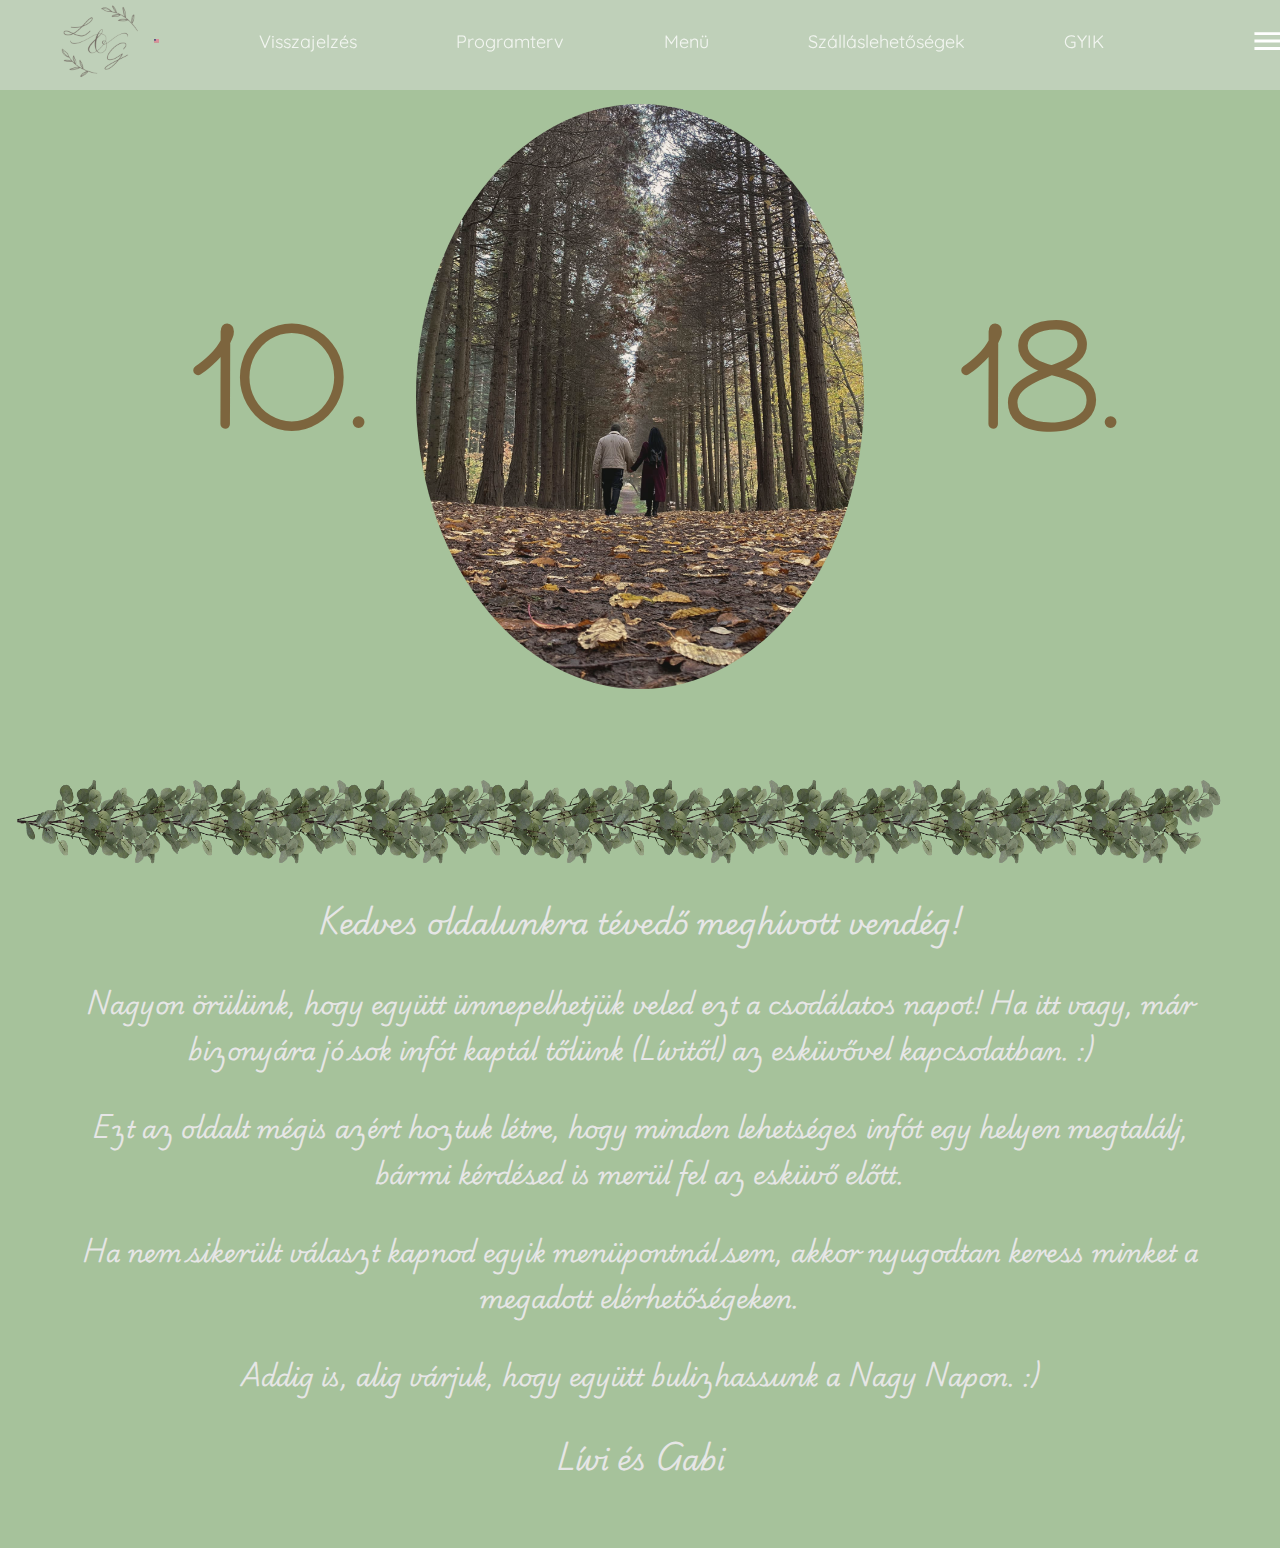
==== commit bfa1ecec: "Add files via upload" ====
--- a/index.html
+++ b/index.html
@@ -16,6 +16,7 @@
       <div class="header">
         <ul id="navbar-ul2">
             <li><a href="index.html"><img id="logo" src="logo.png" alt=""></a></li>
+            <li><a class="headertext-padding headertext-style quicksand hideOnMobile" href="en.html" id="usaflag"><?xml version="1.0" encoding="utf-8"?><svg version="1.1" id="Layer_1" xmlns="http://www.w3.org/2000/svg" xmlns:xlink="http://www.w3.org/1999/xlink" x="0px" y="0px" viewBox="0 0 55.2 38.4" style="enable-background:new 0 0 55.2 38.4" xml:space="preserve"><style type="text/css">.st0{fill:#B22234;} .st1{fill:#FFFFFF;} .st2{fill:#3C3B6E;}</style><g><path class="st0" d="M3.03,0h49.13c1.67,0,3.03,1.36,3.03,3.03v32.33c0,1.67-1.36,3.03-3.03,3.03H3.03C1.36,38.4,0,37.04,0,35.37 V3.03C0,1.36,1.36,0,3.03,0L3.03,0z"/><path class="st1" d="M0.02,2.73h55.17c0.01,0.1,0.02,0.2,0.02,0.31v2.94H0V3.03C0,2.93,0.01,2.83,0.02,2.73L0.02,2.73z M55.2,8.67 v3.24H0V8.67H55.2L55.2,8.67z M55.2,14.61v3.24H0v-3.24H55.2L55.2,14.61z M55.2,20.55v3.24H0v-3.24H55.2L55.2,20.55z M55.2,26.49 v3.24H0v-3.24H55.2L55.2,26.49z M55.2,32.43v2.93c0,0.1-0.01,0.21-0.02,0.31H0.02C0.01,35.58,0,35.47,0,35.37v-2.93H55.2 L55.2,32.43z"/><path class="st2" d="M20.8,0v20.68H0V3.03C0,1.36,1.36,0,3.03,0H20.8L20.8,0L20.8,0z"/><polygon class="st1" points="1.23,2.86 1.92,5.01 0.1,3.68 2.36,3.68 0.53,5.01 1.23,2.86"/><polygon class="st1" points="1.23,7.02 1.92,9.17 0.1,7.84 2.36,7.84 0.53,9.17 1.23,7.02"/><polygon class="st1" points="1.23,11.18 1.92,13.33 0.1,12 2.36,12 0.53,13.33 1.23,11.18"/><polygon class="st1" points="1.23,15.34 1.92,17.49 0.1,16.16 2.36,16.16 0.53,17.49 1.23,15.34"/><polygon class="st1" points="3.67,0.78 4.37,2.93 2.54,1.6 4.81,1.6 2.97,2.93 3.67,0.78"/><polygon class="st1" points="3.67,4.94 4.37,7.09 2.54,5.76 4.81,5.76 2.97,7.09 3.67,4.94"/><polygon class="st1" points="3.67,9.1 4.37,11.25 2.54,9.92 4.81,9.92 2.97,11.25 3.67,9.1"/><polygon class="st1" points="3.67,13.26 4.37,15.41 2.54,14.08 4.81,14.08 2.97,15.41 3.67,13.26"/><polygon class="st1" points="3.67,17.42 4.37,19.57 2.54,18.24 4.81,18.24 2.97,19.57 3.67,17.42"/><polygon class="st1" points="6.12,2.86 6.82,5.01 4.99,3.68 7.25,3.68 5.42,5.01 6.12,2.86"/><polygon class="st1" points="6.12,7.02 6.82,9.17 4.99,7.84 7.25,7.84 5.42,9.17 6.12,7.02"/><polygon class="st1" points="6.12,11.18 6.82,13.33 4.99,12 7.25,12 5.42,13.33 6.12,11.18"/><polygon class="st1" points="6.12,15.34 6.82,17.49 4.99,16.16 7.25,16.16 5.42,17.49 6.12,15.34"/><polygon class="st1" points="8.57,0.78 9.26,2.93 7.44,1.6 9.7,1.6 7.87,2.93 8.57,0.78"/><polygon class="st1" points="8.57,4.94 9.26,7.09 7.44,5.76 9.7,5.76 7.87,7.09 8.57,4.94"/><polygon class="st1" points="8.57,9.1 9.26,11.25 7.44,9.92 9.7,9.92 7.87,11.25 8.57,9.1"/><polygon class="st1" points="8.57,13.26 9.26,15.41 7.44,14.08 9.7,14.08 7.87,15.41 8.57,13.26"/><polygon class="st1" points="8.57,17.42 9.26,19.57 7.44,18.24 9.7,18.24 7.87,19.57 8.57,17.42"/><polygon class="st1" points="11.01,2.86 11.71,5.01 9.88,3.68 12.14,3.68 10.31,5.01 11.01,2.86"/><polygon class="st1" points="11.01,7.02 11.71,9.17 9.88,7.84 12.14,7.84 10.31,9.17 11.01,7.02"/><polygon class="st1" points="11.01,11.18 11.71,13.33 9.88,12 12.14,12 10.31,13.33 11.01,11.18"/><polygon class="st1" points="11.01,15.34 11.71,17.49 9.88,16.16 12.14,16.16 10.31,17.49 11.01,15.34"/><polygon class="st1" points="13.46,0.78 14.16,2.93 12.33,1.6 14.59,1.6 12.76,2.93 13.46,0.78"/><polygon class="st1" points="13.46,4.94 14.16,7.09 12.33,5.76 14.59,5.76 12.76,7.09 13.46,4.94"/><polygon class="st1" points="13.46,9.1 14.16,11.25 12.33,9.92 14.59,9.92 12.76,11.25 13.46,9.1"/><polygon class="st1" points="13.46,13.26 14.16,15.41 12.33,14.08 14.59,14.08 12.76,15.41 13.46,13.26"/><polygon class="st1" points="13.46,17.42 14.16,19.57 12.33,18.24 14.59,18.24 12.76,19.57 13.46,17.42"/><polygon class="st1" points="15.9,2.86 16.6,5.01 14.77,3.68 17.03,3.68 15.21,5.01 15.9,2.86"/><polygon class="st1" points="15.9,7.02 16.6,9.17 14.77,7.84 17.03,7.84 15.21,9.17 15.9,7.02"/><polygon class="st1" points="15.9,11.18 16.6,13.33 14.77,12 17.03,12 15.21,13.33 15.9,11.18"/><polygon class="st1" points="15.9,15.34 16.6,17.49 14.77,16.16 17.03,16.16 15.21,17.49 15.9,15.34"/><polygon class="st1" points="18.35,0.78 19.05,2.93 17.22,1.6 19.48,1.6 17.65,2.93 18.35,0.78"/><polygon class="st1" points="18.35,4.94 19.05,7.09 17.22,5.76 19.48,5.76 17.65,7.09 18.35,4.94"/><polygon class="st1" points="18.35,9.1 19.05,11.25 17.22,9.92 19.48,9.92 17.65,11.25 18.35,9.1"/><polygon class="st1" points="18.35,13.26 19.05,15.41 17.22,14.08 19.48,14.08 17.65,15.41 18.35,13.26"/><polygon class="st1" points="18.35,17.42 19.05,19.57 17.22,18.24 19.48,18.24 17.65,19.57 18.35,17.42"/></g></svg></a></li>
             <li><a class="headertext-padding headertext-style quicksand hideOnMobile" href="helyszin.html">Visszajelzés</a></li>
             <li><a class="headertext-padding headertext-style quicksand hideOnMobile" href="programterv.html">Programterv</a></li>
             <li><a class="headertext-padding headertext-style quicksand hideOnMobile" href="menu.html">Menü</a></li>
--- a/style.css
+++ b/style.css
@@ -240,7 +240,23 @@
     -webkit-box-shadow: 0px 0px 9px 0px rgba(77,77,75,1);
 -moz-box-shadow: 0px 0px 9px 0px rgba(77,77,75,1);
 box-shadow: 0px 0px 9px 0px rgba(77,77,75,1);
-
+}
+
+#welcome{
+    width: 90%;
+    margin: 0 auto;
+    margin-bottom: 5%;
+    text-align: center;
+    color: rgb(230, 230, 230);
+    font-size: 24px;
+    font-weight: 200;
+}
+
+.playwrite {
+  font-family: "Playwrite AU QLD", cursive;
+  font-optical-sizing: auto;
+  font-weight: 100;
+  font-style: normal;
 }
 
 .off-screen-menu {
@@ -1021,7 +1037,7 @@
         z-index:0;
         border-radius: 0;
         width: 120%;
-       position:fixed;
+       position:absolute;
         top:0;
         height: 55%;
         opacity: 90%;
@@ -1085,6 +1101,11 @@
     #venue-div{
         padding-top:10%;
         padding-bottom:10%;
+    }
+
+    #welcome{
+        margin-left: 10%;
+        margin-top: -60%;
     }
     
     .header {
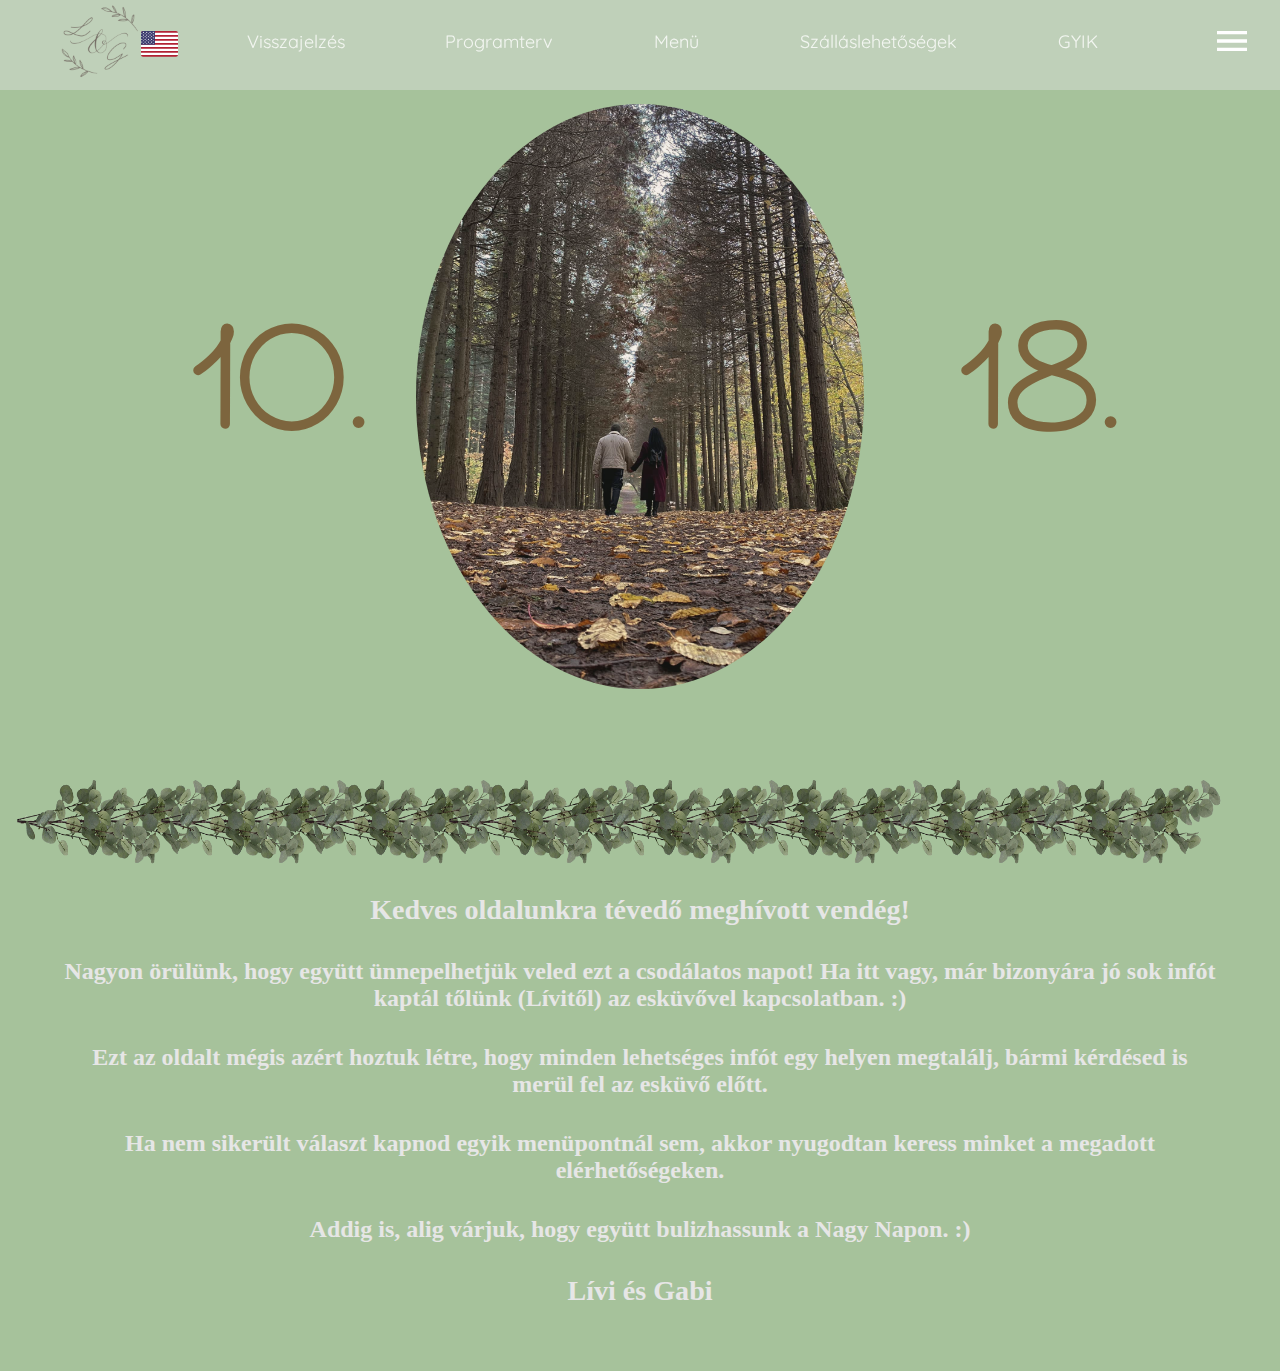
==== commit d0cb91ac: "Update index.html" ====
--- a/index.html
+++ b/index.html
@@ -11,6 +11,9 @@
         <link rel="preconnect" href="https://fonts.googleapis.com">
         <link rel="preconnect" href="https://fonts.gstatic.com" crossorigin>
         <link href="https://fonts.googleapis.com/css2?family=Playwrite+AU+QLD:wght@100..400&display=swap" rel="stylesheet">
+        <link rel="preconnect" href="https://fonts.googleapis.com">
+<link rel="preconnect" href="https://fonts.gstatic.com" crossorigin>
+<link href="https://fonts.googleapis.com/css2?family=Playwrite+HU:wght@100..400&display=swap" rel="stylesheet">
     </head>
     <body>
       <div class="header">
@@ -61,7 +64,7 @@
         <img class="leaf-img" id="leaf-img-7" src="leaf.png">
         <img class="leaf-img" id="leaf-img-8" src="leaf.png">     
         </div>
-        <div id="welcome" class="playwrite">
+        <div id="welcome" class="playwrite-hu">
           <p>
             <h3>Kedves oldalunkra tévedő meghívott vendég!</h3>
           </p>
--- a/style.css
+++ b/style.css
@@ -250,6 +250,26 @@
     color: rgb(230, 230, 230);
     font-size: 24px;
     font-weight: 200;
+}
+
+#usaflag{
+    margin-top: 3px;
+    height: 50%;
+    width: 80%;
+}
+
+#hunflag{
+    margin-top: 3px;
+    height: 50%;
+    width: 70%;
+}
+
+#ham-icon{
+    margin-left: -40%!important;
+}
+
+.header #usaflag{
+    margin-left:-20px!important;
 }
 
 .playwrite {
@@ -533,7 +553,7 @@
     overflow:hidden
   }
   .slide-up > div, .slide-down > div {
-    margin-top: -25%;
+    margin-top: -35%;
     transition: margin-top 0.4s ease-in-out;
   }
   .slide-down > div {            
@@ -1012,8 +1032,10 @@
         margin-left: -5px;
         margin-top: 5px;
     }
-    #navbar-ul2 li:nth-child(2){
-        display: none;
+    #navbar-ul2 :nth-child(2) {
+        margin-right: -65%;
+        margin-top: 5px;
+        
     }
     #navbar-ul2 li:nth-child(3){
         display: none;
@@ -1025,6 +1047,9 @@
         display: none;
     }
     #navbar-ul2 li:nth-child(6){
+        display: none;
+    }
+    #navbar-ul2 li:nth-child(7){
         display: none;
     }
     svg{
@@ -1075,9 +1100,13 @@
     }
 
     #gyikdiv h6 {
-        margin-top: 20%;
-        font-size: 12px;
+        margin-top: 15%;
+        font-size: 14px;
         font-weight: 200;
+    }
+
+    #gyikdiv{
+        margin-bottom: 15%;
     }
 
     #program {
@@ -1101,11 +1130,20 @@
     #venue-div{
         padding-top:10%;
         padding-bottom:10%;
+        height:400px;
+    }
+
+    #rsvp-div{
+        margin-top: 99px;
     }
 
     #welcome{
         margin-left: 10%;
-        margin-top: -60%;
+        margin-top: -70%;
+    }
+
+    #faqdiv h3{
+        margin-top: 7%;
     }
     
     .header {
@@ -1114,6 +1152,7 @@
 
     .sidebar {
         width: 55%;
+        height: 200vh;
     }
 
     .sidebar a {
@@ -1740,3 +1779,4 @@
     
 }
 
+}
